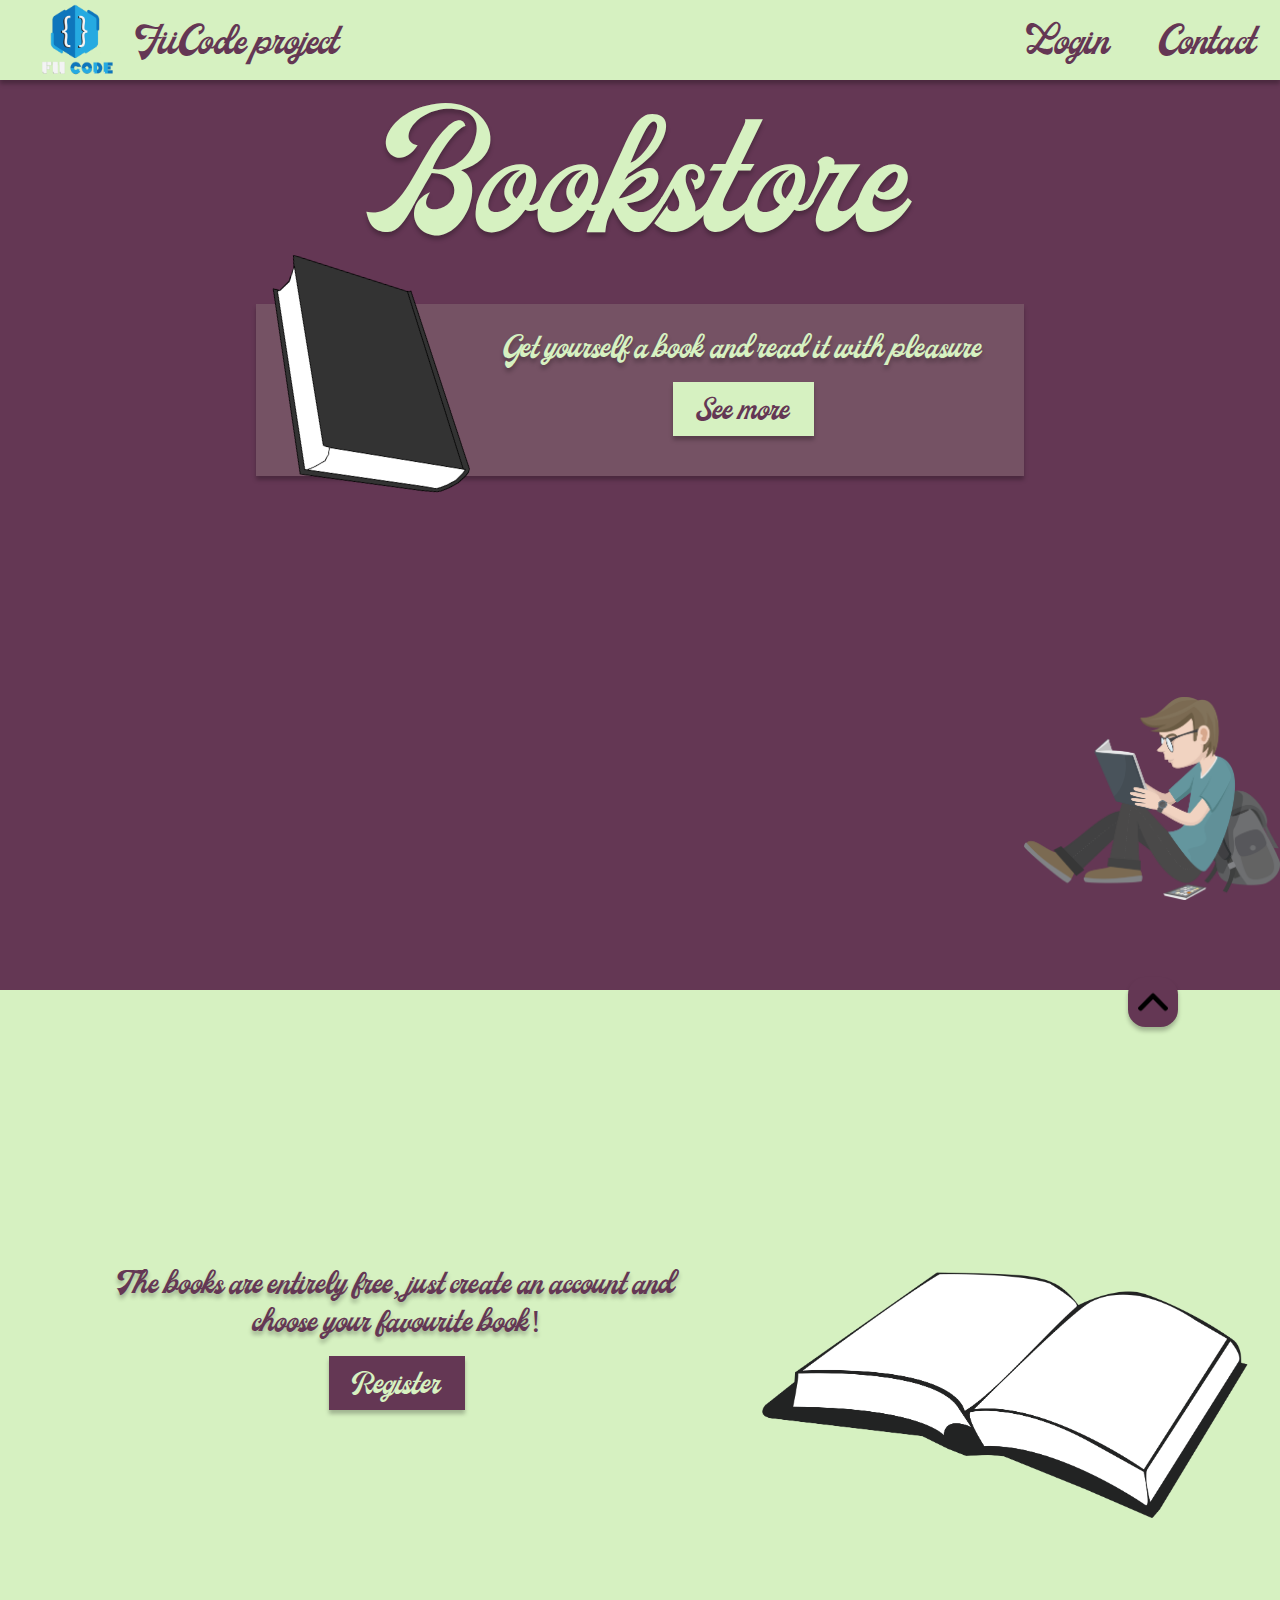
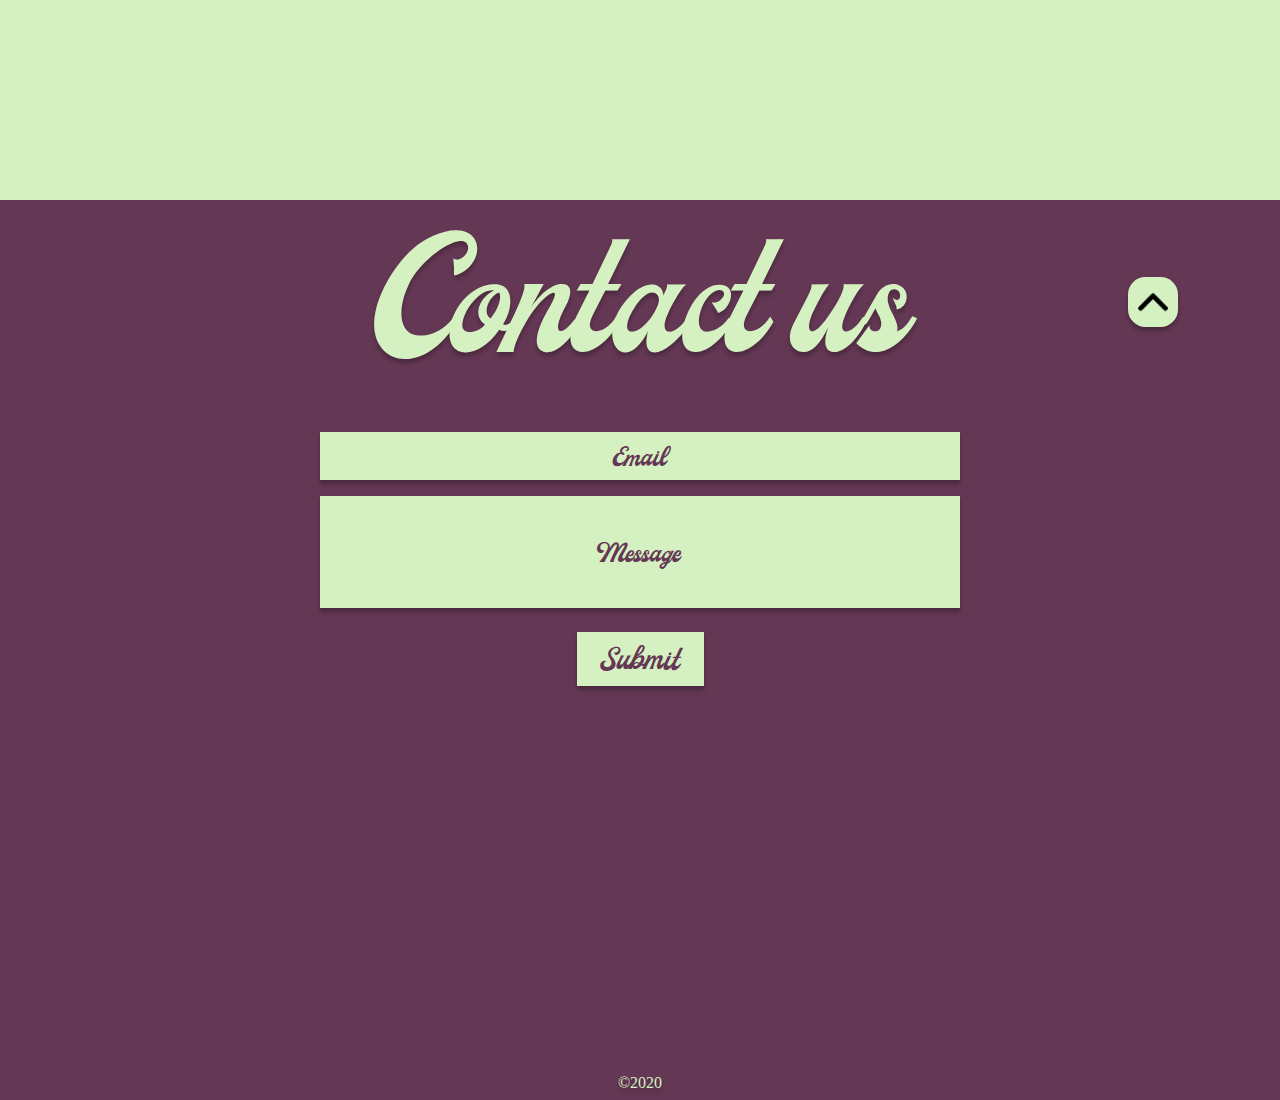
==== public/home.html @ 576b2c8d "primele doua pagini web, doar designul este implementat" ====
<html lang="en">
<head>
    <meta charset="UTF-8">
    <meta name="viewport" content="width=device-width, initial-scale=1.0">
    <link rel="stylesheet" type="text/css" href="./css/home.css" />
    <title>Welcome</title>
</head>
<body>

<main id="main">
    <div class="phoneNav" id="hideOnBig">
      <!--  -->
    </div>
    <nav>
        <ul id="interactMenuPhone">
            <div class="left">
                <img src="./images/fiicode.png" alt="fiicode">
                <li><a href="#">FiiCode project</a></li>
            </div>
            <div class="right">
                <li><a href="./auth.html#login">Login</a></li>
                <li><a href="#contactUs">Contact</a></li>
            </div>
        </ul>
    </nav>

    <div class="title">
        <h1>Bookstore</h1>
    </div>

    <div class="welcomeContainer">
        <img src="./images/closedbook.png" alt="book">
        <div>
            <h5>Get yourself a book and read it with pleasure</h5>
            <a id="hideOnSmall" style="cursor: pointer;" href="#moreinfo" ><button>See more</button></a>
            <div id="hideOnBig" class="buttonsGroupSmall">
                <a href="./auth.html#login" style="cursor: pointer;"><button>Login</button></a>
                <a style="cursor: pointer;" href="#contactUs"><button>Contact us</button></a>
            </div>
        </div>
    </div>

    
    <img class="reader" src="./images/reader.png" alt="reader">

</main>

<section id="moreinfo">
    <a href="#main" class="goBackUpButton" style="background-color: #643754;"><div class="arrow">s</div></a>
    <div class="art">

    </div>

    <div class="moreinfo">
        <div>
            <h5 style="color: #643754">The books are entirely free, just create an account and choose your favourite book!</h5>
            <a href="auth.html#register"><button>Register</button></a>
        </div>
        <img src="./images/openbook.png" alt="book">
    </div>
</section>

<footer id="contactUs">
    <a href="#main" class="goBackUpButton" style="background-color: #D6F1C1;"><div class="arrow">s</div></a>
    <div class="title">
        <h1>Contact us</h1>
        <form id="contactForm">
            <input placeholder="Email" type="email" required>
            <input placeholder="Message" type="text" required>
            <button>Submit</button>
        </form>
    </div>

    <div class="realFooter">
        <p>©2020</p>
    </div>

</footer>

<script src="./js/home.js"></script>
</body>
</html>
---- public/css/home.css ----
* {
    box-sizing: border-box;
    margin: 0;
}

@media screen and (min-width: 800px){
    #hideOnBig {
        display: none;
    }
}

@font-face {
    font-family: Milestone;
    src: url(MilestoneFont.otf);
 }

body {
    background-color: #643754;
}


main, section, footer {
    position: relative;
    height: 100vh;
}

nav {
    background-color: #D6F1C1;
    box-shadow: 0px 4px 4px rgba(0, 0, 0, 0.25);
}

ul {
    list-style-type: none;
    display: flex;
}

li {
    margin: 1rem 1.5rem;
}

.left {
    flex: 1;
    display: flex;
    justify-content: flex-start;
}

.left img {
    width: 8%;
}

.right {
    flex: 1;
    display: flex;
    justify-content: flex-end;
}

.title {
    text-align: center;
    animation: liniarOpacity 2s;
}

html {
    scroll-behavior: smooth;
}

h1 {
    font-family: Milestone;
    color: #D6F1C1;
    font-size: 10rem;
    font-weight: 100;
    margin-bottom: 2rem;
    text-shadow: 0px 4px 4px rgba(0, 0, 0, 0.25);
}

a {
    text-decoration: none;
    font-family: Milestone;
    color: #643754;
    font-size: 2.5rem;
}

.welcomeContainer {
    animation: liniarOpacity 2s;
    width: 60%;
    margin: auto;
    font-family: Milestone;
    box-shadow: 0px 4px 4px rgba(0, 0, 0, 0.25);
}

.welcomeContainer div {
    background-color: rgba(214, 241, 193, 0.15);
    text-align: center;
    padding: 1.5rem;
}

.welcomeContainer img {
    float: left;
    width: 30%;
    transform: translate(0, -40px) rotate(12deg);
}

h5 {
    font-family: Milestone;
    color: #D6F1C1;
    font-weight: 100;
    font-size: 3rem;
    text-shadow: 0px 4px 4px rgba(0, 0, 0, 0.25);
}

button {
    background-color: #D6F1C1;
    font-family: Milestone;
    color: #643754;
    border: 0;
    font-size: 2rem;
    margin: 1rem;
    padding: 0.7rem 2rem;
    transition: background-color 0.5s, text-shadow 0.2s;
    box-shadow: 0px 4px 4px rgba(0, 0, 0, 0.25);
}

button:hover {
    background-color:#643754; 
    color: #D6F1C1;
    text-shadow: 0px 4px 4px rgba(0, 0, 0, 0.25);
}

.reader {
    width: 20%;
    position: absolute;
    bottom: 0;
    right: 0;
    animation: liniarOpacity 2s;
}

section {
    background-color: #D6F1C1;
    display: flex;
    flex-direction: column;
}

.art {
    flex: 10%;
    background-color: #643754;
}

.moreinfo {
    margin: 0 10rem;
    flex: 90%;
    display: flex;
    align-items: center;
    justify-content: center;
}

.moreinfo img {
    width: 40%;
}

.moreinfo div {
    margin: 5rem;
    text-align: center;
    transform: translate(0, -50px);
}

.moreinfo button {
    background-color: #643754;
    color: #D6F1C1;
}

.moreinfo button:hover {
    background-color:#904e79; 
    color: #D6F1C1;
}

footer {
    justify-content: center;
    align-items: center;
    position: relative;
}

.realFooter{
    position: absolute;
    bottom: 0;
    width: 100%;
    height: 3vh;
    box-shadow: 0px 4px 4px rgba(0, 0, 0, 0.25);
    text-align: center;
    
}

.goBackUpButton {
    border-radius: 35%;
    position: absolute;
    background-color: #D6F1C1;
    height: 50px;
    width: 50px;
    line-height: 50px;
    text-align: center;
    top: 6vw;
    box-shadow: 0px 4px 4px rgba(0, 0, 0, 0.25);
    right: 8vw;
}

.arrow {
    background-image: url(../images/arrow.png);
    background-size:contain;
    background-repeat: no-repeat;
    margin: 10px;
    color: transparent;
}

p {
    font-family: Milestone;
    color: #D6F1C1;
    font-weight: 100;
    font-size: 1rem;
    text-shadow: 0px 4px 4px rgba(0, 0, 0, 0.25);
}

form {
    display: flex;
    justify-content: center;
    flex-direction: column;
    align-items: center;
}

input {
    box-shadow: 0px 4px 4px rgba(0, 0, 0, 0.25);
    background-color: #D6F1C1;
    border: 0;
    margin: 0.5rem auto;
    width: 50%;
    text-align: center;
    font-family: Milestone;
    color: #643754;
    font-weight: 100;
    font-size: 1.7rem;
    transition: background-color 0.5s;
}

input[type="text"] {
    height: 7rem;
}

input[type="email"] {
    height: 3rem;
}

input:focus {
    outline: none;
    background-color: rgb(228, 230, 227);
}

::placeholder {
    font-family: Milestone;
    color: #643754;
    text-align: center;
    font-weight: 100;
    font-size: 1.7rem;
    transition: color 0.3s;
}

input:focus::placeholder {
    color: rgba(100, 55, 84, 0.2);
  }



/* MEDIA RULES FOR MEDIUM SCREEN */
@media screen and (max-width: 1366px){
    .left img {
        width: 12%;
    }

    h5 {
        font-size: 2rem;
    }
    
    button {
        font-size: 2rem;
        margin: 1rem;
        padding: 0.5rem 1.5rem;
    }

    .welcomeContainer img {
        transform: translate(0, -30px) rotate(12deg);
    }

    .moreinfo {
        margin: 0 2rem;
        flex: 90%;
        display: flex;
        align-items: center;
        justify-content: center;
    }
    
    .moreinfo img {
        width: 40%;
    }
    
    .moreinfo div {
        margin: 4rem;
        text-align: center;
        transform: translate(0, -50px);
    }
}

/* SMALL SCREEN CONDITIONS */
@media screen and (max-width: 800px){
    .left, img, section, #hideOnSmall {
        display: none;
    }
    ul {
        height: 100vh;
        width: 50%;
        display: none;
        position: absolute;
        background-color: #D6F1C1;
        box-shadow: 0px 4px 4px rgba(0, 0, 0, 0.25);
    }
    .right {
        display: flex;
        flex-direction: column;
    }
    li {
        margin: 1rem;
    }

    /* INTERACTIVE CLASS FOR SIDE MENU (ON PHONE) */
    .hide {
        display: none;
    }
    .display {
        display: block;
    }

    h1 {
        font-size: 5rem;
        margin-bottom: 2rem;
    }
    .welcomeContainer {
        width: 80%;
        margin: auto;
        font-family: Milestone;
        box-shadow: 0 0 0 0 transparent;
    }
    .welcomeContainer div {
        background-color: transparent;
        text-align: center;
        padding: 0;
    }
    .buttonsGroupSmall {
        display: flex;
        justify-content: center;
    }
    button {
        font-size: 1.5rem;
        margin: 0.5rem;
        width: 150px;
    }
    h5 {
        font-size: 1.5rem;
    }
   .phoneNav {
       background-color: #D6F1C1;
       height: 15vw;
   }
   .goBackUpButton {
    top: 115vw;
    right: 43vw;
    }
    input {
        width: 90%;
    }

    button:hover {
        background-color:#D6F1C1; 
        color: #643754;
        text-shadow: 0 0 0 0 transparent;
    }

}

/* KEYFRAMES */
@keyframes liniarOpacity {
    from {opacity: 0;}
    to {opacity: 1;}
}
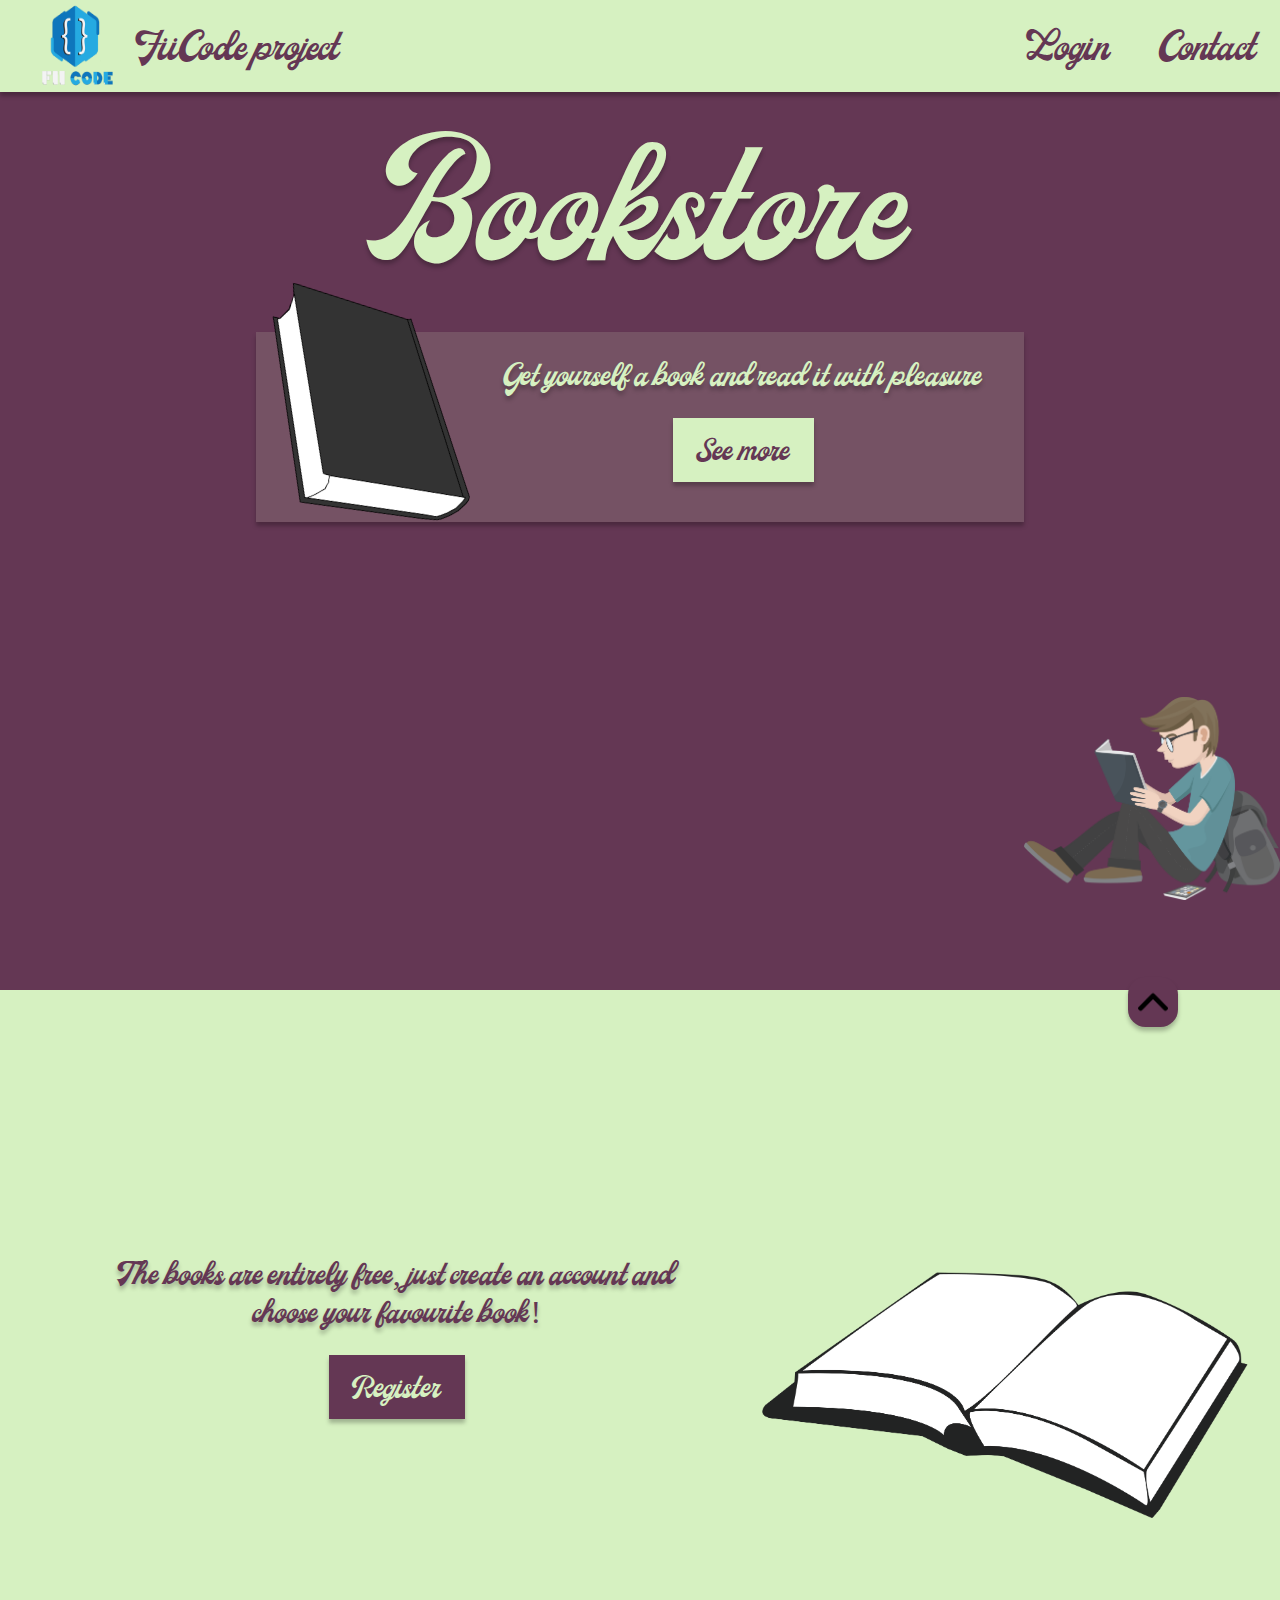
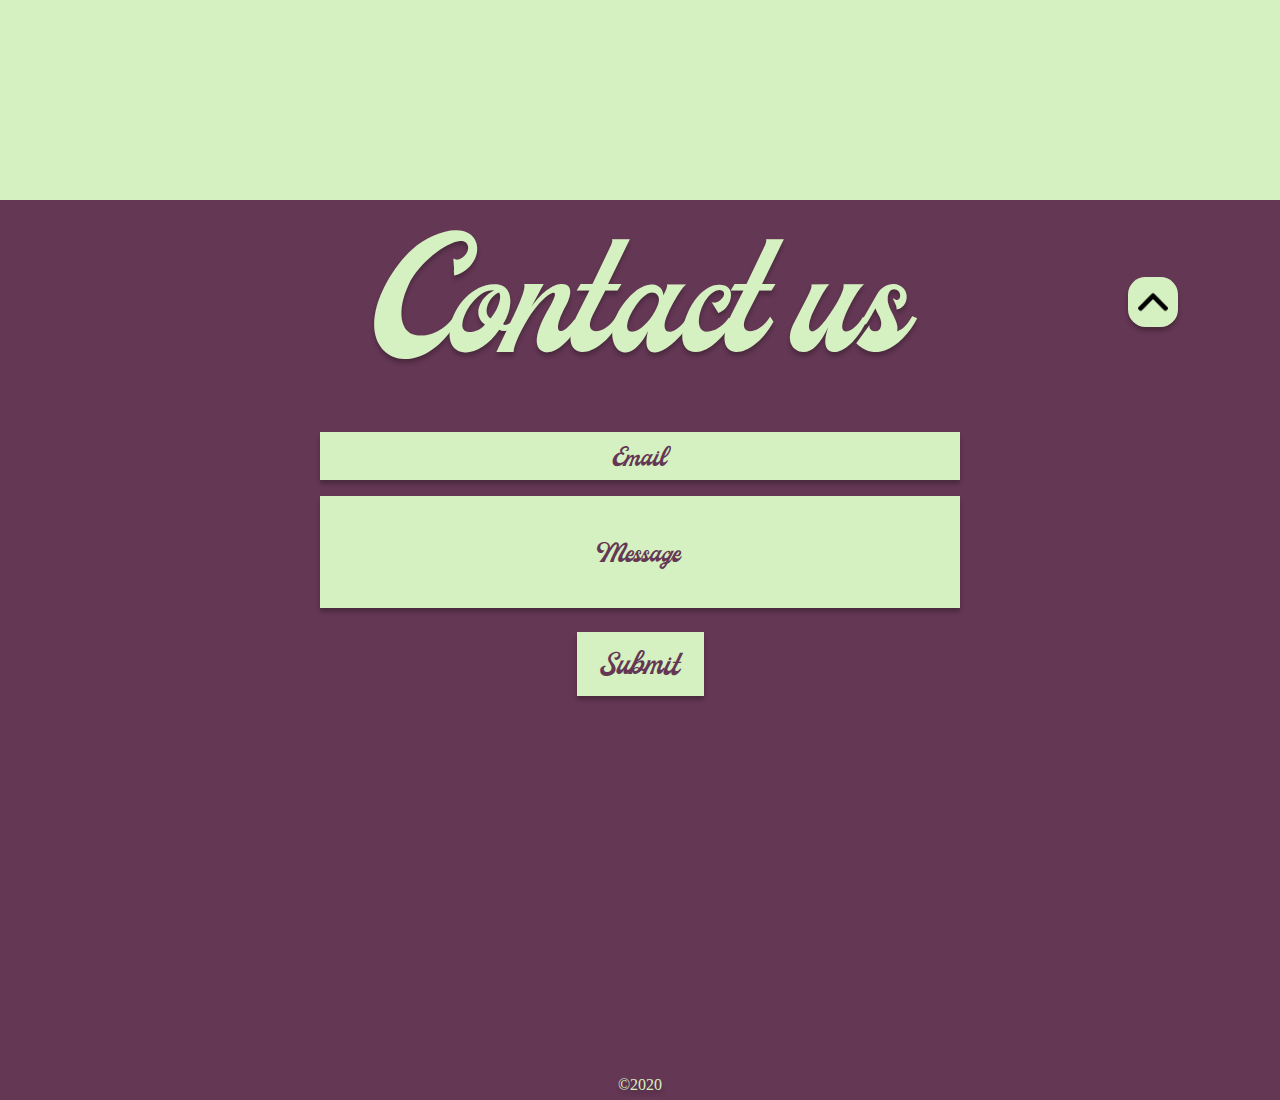
==== commit 14c51ff3: "front end design p2" ====
--- a/public/home.html
+++ b/public/home.html
@@ -2,17 +2,18 @@
 <head>
     <meta charset="UTF-8">
     <meta name="viewport" content="width=device-width, initial-scale=1.0">
+    <link rel="stylesheet" href="https://maxcdn.bootstrapcdn.com/bootstrap/4.4.1/css/bootstrap.min.css">
+    <script src="https://ajax.googleapis.com/ajax/libs/jquery/3.4.1/jquery.min.js"></script>
+    <script src="https://cdnjs.cloudflare.com/ajax/libs/popper.js/1.16.0/umd/popper.min.js"></script>
+    <script src="https://maxcdn.bootstrapcdn.com/bootstrap/4.4.1/js/bootstrap.min.js"></script>
     <link rel="stylesheet" type="text/css" href="./css/home.css" />
     <title>Welcome</title>
 </head>
 <body>
 
 <main id="main">
-    <div class="phoneNav" id="hideOnBig">
-      <!--  -->
-    </div>
-    <nav>
-        <ul id="interactMenuPhone">
+    <nav id="hideOnSmall">
+        <ul>
             <div class="left">
                 <img src="./images/fiicode.png" alt="fiicode">
                 <li><a href="#">FiiCode project</a></li>
@@ -23,6 +24,22 @@
             </div>
         </ul>
     </nav>
+
+    <div id="hideOnBig" class="pos-f-t">
+        <div class="collapse" id="navbarToggleExternalContent">
+          <div style="background-color: #D6F1C1;">
+            <a class="mobileNavLinks" href="./auth.html#login">Login</a>
+            <a class="mobileNavLinks" style="margin-top:2px" href="./auth.html#register">Register</a>
+            <a class="mobileNavLinks" style="margin-top:2px" href="#contactUs">Contact</a>
+        </ul>
+          </div>
+        </div>
+        <nav class="navbar navbar-light" style="background-color: #D6F1C1;">
+          <button style="box-shadow: 0 0; margin: 0; padding: 0;" class="navbar-toggler" type="button" data-toggle="collapse" data-target="#navbarToggleExternalContent" aria-controls="navbarToggleExternalContent" aria-expanded="false" aria-label="Toggle navigation">
+            <span class="navbar-toggler-icon"></span>
+          </button>
+        </nav>
+      </div>
 
     <div class="title">
         <h1>Bookstore</h1>
--- a/public/css/home.css
+++ b/public/css/home.css
@@ -29,7 +29,7 @@
     box-shadow: 0px 4px 4px rgba(0, 0, 0, 0.25);
 }
 
-ul {
+nav ul {
     list-style-type: none;
     display: flex;
 }
@@ -77,6 +77,13 @@
     font-family: Milestone;
     color: #643754;
     font-size: 2.5rem;
+    transition: color 0.5s, text-shadow 0.5s;
+}
+
+a:hover {
+    text-decoration: none;
+    color: #904e79;
+    text-shadow: 0px 4px 4px rgba(0, 0, 0, 0.15);    
 }
 
 .welcomeContainer {
@@ -310,28 +317,15 @@
     .left, img, section, #hideOnSmall {
         display: none;
     }
-    ul {
-        height: 100vh;
-        width: 50%;
-        display: none;
-        position: absolute;
-        background-color: #D6F1C1;
-        box-shadow: 0px 4px 4px rgba(0, 0, 0, 0.25);
-    }
-    .right {
-        display: flex;
-        flex-direction: column;
-    }
-    li {
-        margin: 1rem;
-    }
-
-    /* INTERACTIVE CLASS FOR SIDE MENU (ON PHONE) */
-    .hide {
-        display: none;
-    }
-    .display {
+    .mobileNavLinks {
         display: block;
+        padding: 2px;
+        font-size: 1.5rem;
+        color: #D6F1C1;
+        text-align: center;
+        box-shadow: 2px 4px 4px rgba(0, 0, 0, 0.25);
+        background: #643754;
+        text-shadow: 1px 4px 4px rgba(0, 0, 0, 0.10);
     }
 
     h1 {
